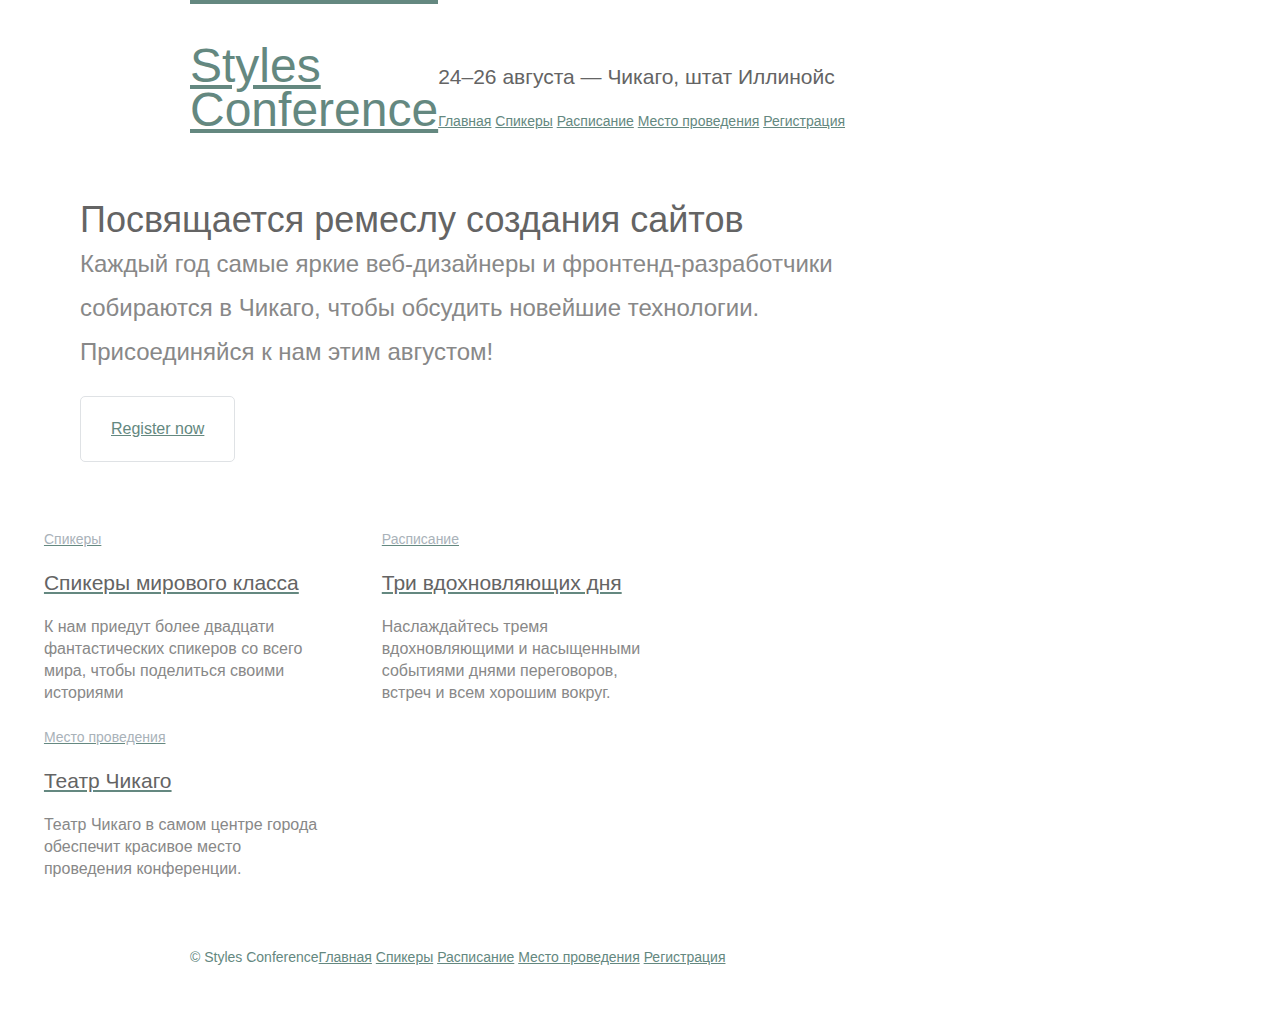
==== index.html @ 83044c33 "typographic Style" ====
<!DOCTYPE html>
<html lang='ru'>
        <head>
            <meta charset="utf-8">
            <link rel='stylesheet' href='assets/stylesheets/main.css'></style>
            <title>Styles conference</title>
        </head>
        <header class='container group'>
            <h1 class='logo'>
                <a href='index.html'>Styles <br> Conference</a>
            </h1>
            <h3 class='tagline'>24&ndash;26 августа &mdash; Чикаго, штат Иллинойс</h3>
            <nav class='primary-nav'>
                <a href='index.html'>Главная</a>
                <a href='speakers.html'>Спикеры</a>
                <a href='schedule.html'>Расписание</a>
                <a href='venue.html'>Место проведения</a>
                <a href='register.html'>Регистрация</a>
            </nav>
        </header>

        <section class='hero container'>
            <h2>Посвящается ремеслу создания сайтов</h2>
            <p>Каждый год самые яркие веб-дизайнеры и фронтенд-разработчики собираются в Чикаго, 
                чтобы обсудить новейшие технологии. Присоединяйся к нам этим августом!</p>
            <a class='btn btn-alt' href='register.html'>Register now</a>
        </section>

        <section class='grid'>

            <!-- Спикеры -->

            <section class='teaser col-1-3'>
                <a href='speakers.html'>
                    <h5 >Спикеры</h5>
                    <h3>Спикеры мирового класса</h3>
                </a>
                <p>К нам приедут более двадцати фантастических спикеров со всего мира, чтобы поделиться 
                    своими историями</p>
            </section><!--

                Расписание

            --><section class='col-1-3'>
                <a href='schedule.html'>
                    <h5>Расписание</h5>
                    <h3>Три вдохновляющих дня</h3>
                </a>
                <p>Наслаждайтесь тремя вдохновляющими и насыщенными событиями днями переговоров, встреч 
                    и всем хорошим вокруг.</p>
            </section><!--

                Место проведения
                
            --><section class='col-1-3'>
                <a href='venue.html'>
                    <h5>Место проведения</h5>
                    <h3>Театр Чикаго</h3>
                </a>
                <p>Театр Чикаго в самом центре города обеспечит красивое место проведения конференции.</p>
            </section>
        </section>
        <footer class='primary-footer container group'>
            <small>&copy; Styles Conference</small>
            <nav>
                <a href='index.html'>Главная</a>
                <a href='speakers.html'>Спикеры</a>
                <a href='schedule.html'>Расписание</a>
                <a href='venue.html'>Место проведения</a>
                <a href='register.html'>Регистрация</a>
            </nav>
        </footer>
    </body>
</html>
---- assets/stylesheets/main.css ----
html, body, div, span, applet, object, iframe,
h1, h2, h3, h4, h5, h6, p, blockquote, pre,
a, abbr, acronym, address, big, cite, code,
del, dfn, em, img, ins, kbd, q, s, samp,
small, strike, strong, sub, sup, tt, var,
b, u, i, center,
dl, dt, dd, ol, ul, li,
fieldset, form, label, legend,
table, caption, tbody, tfoot, thead, tr, th, td,
article, aside, canvas, details, embed, 
figure, figcaption, footer, header, hgroup, 
menu, nav, output, ruby, section, summary,
time, mark, audio, video {
	margin: 0;
	padding: 0;
	border: 0;
	font-size: 100%;
	font: inherit;
	vertical-align: baseline;
}
/* HTML5 display-role reset for older browsers */
article, aside, details, figcaption, figure, 
footer, header, hgroup, menu, nav, section {
	display: block;
}
body {
	line-height: 1;
}
ol, ul {
	list-style: none;
}
blockquote, q {
	quotes: none;
}
blockquote:before, blockquote:after,
q:before, q:after {
	content: '';
	content: none;
}
table {
	border-collapse: collapse;
	border-spacing: 0;
}
/*
  ========================================
  Сетка
  ========================================
*/
*,
*:before,
*:after {
  	-webkit-box-sizing: border-box;
  	-moz-box-sizing: border-box;
  	box-sizing: border-box;
}
.container {
	margin:0 auto;
	padding-left: 30px;
	padding-right: 30px;
	width: 960px;
}
/*
  ========================================
  Типографика
  ========================================
*/
h1, h3, h4, h5, p {
	margin-bottom: 22px;
}
/*
  ========================================
  Кнопки
  ========================================
*/
.btn {
	border-radius: 5px;
	display: inline-block;
	margin: 0;
}
.btn-alt {
	border: 1px solid #dfe2e5;
	padding: 10px 30px;
}
.hero {
	padding: 22px 80px 66px 80px;
}
/*
  ========================================
  Clearfix
  ========================================
*/
.group::before,
.group::after {
	content: "";
	display: table;
}
.group::after {
  	clear: both;
}
.group {
  	clear: both;
  	*zoom: 1;
}
.logo {
	border-top: 4px solid #648880;
	padding: 40px 0 22px 0;
	float: left;
}
/*
  ========================================
	main footer
  ========================================
*/
.primary-footer small {
	float: left;
}
.primary-footer {
	padding-bottom: 44px;
	padding-top: 44px;
  }
section {
	display: inline-block;
	margin: 0 1.5%;
	width: 30%;
}
/*
  ========================================
  Пользовательские стили
  ========================================
*/
body {
  color: #888;
  font: 300 16px/22px "Open Sans", "Helvetica Neue", Helvetica, Arial, sans-serif;
}
/*
  ========================================
	grid
  ========================================
*/
.col-1-3 {
	width: 33.33%;
}
.col-2-3 {
	width: 66.66%;
}
.col-1-3,
.col-2-3 {
	display: inline-block;
	vertical-align: top;
}
.grid,
.col-1-3,
.col-2-3 {
  	padding-left: 15px;
  	padding-right: 15px;
}
.container,
.grid {
	margin: 0 auto;
  	width: 960px;
}
.container {
  	padding-left: 30px;
  	padding-right: 30px;
}
h1, h2, h3, h4 {
	color: #646464;
}
h1 {
  font-size: 36px;
  line-height: 44px;
}
h2 {
  font-size: 24px;
  line-height: 44px;
}
h3 {
  font-size: 21px;
}
h4 {
  font-size: 18px;
}
h5 {
  color: #a9b2b9;
  font-size: 14px;
  font-weight: 400;
}
strongs  {
  font-weight: 400;
}
cite, em {
  font-style: italic;
}
a:hover {
  color: #a9b2b9;
}
a {
  color: #648880;
}
.logo {
  border-top: 4px solid #648880;
  float: left;
  font-size: 48px;
  line-height: 44px;
  padding: 40px 0 22px 0;
}
.tagline {
  margin: 66px 0 22px 0;
}
.primary-nav {
  font-size: 14px;
  font-weight: 400;
}
.primary-footer {
  color: #648880;
  font-size: 14px;
  padding-bottom: 44px;
  padding-top: 44px;
}
.primary-footer small {
  float: left;
  font-weight: 400;
}
.hero {
  line-height: 44px;
  padding: 22px 80px 66px 80px;
}
.hero h2 {
  font-size: 36px;
}
.hero p {
  font-size: 24px;
}
.teaser a:hover h3 {
  color: #a9b2b9;
}
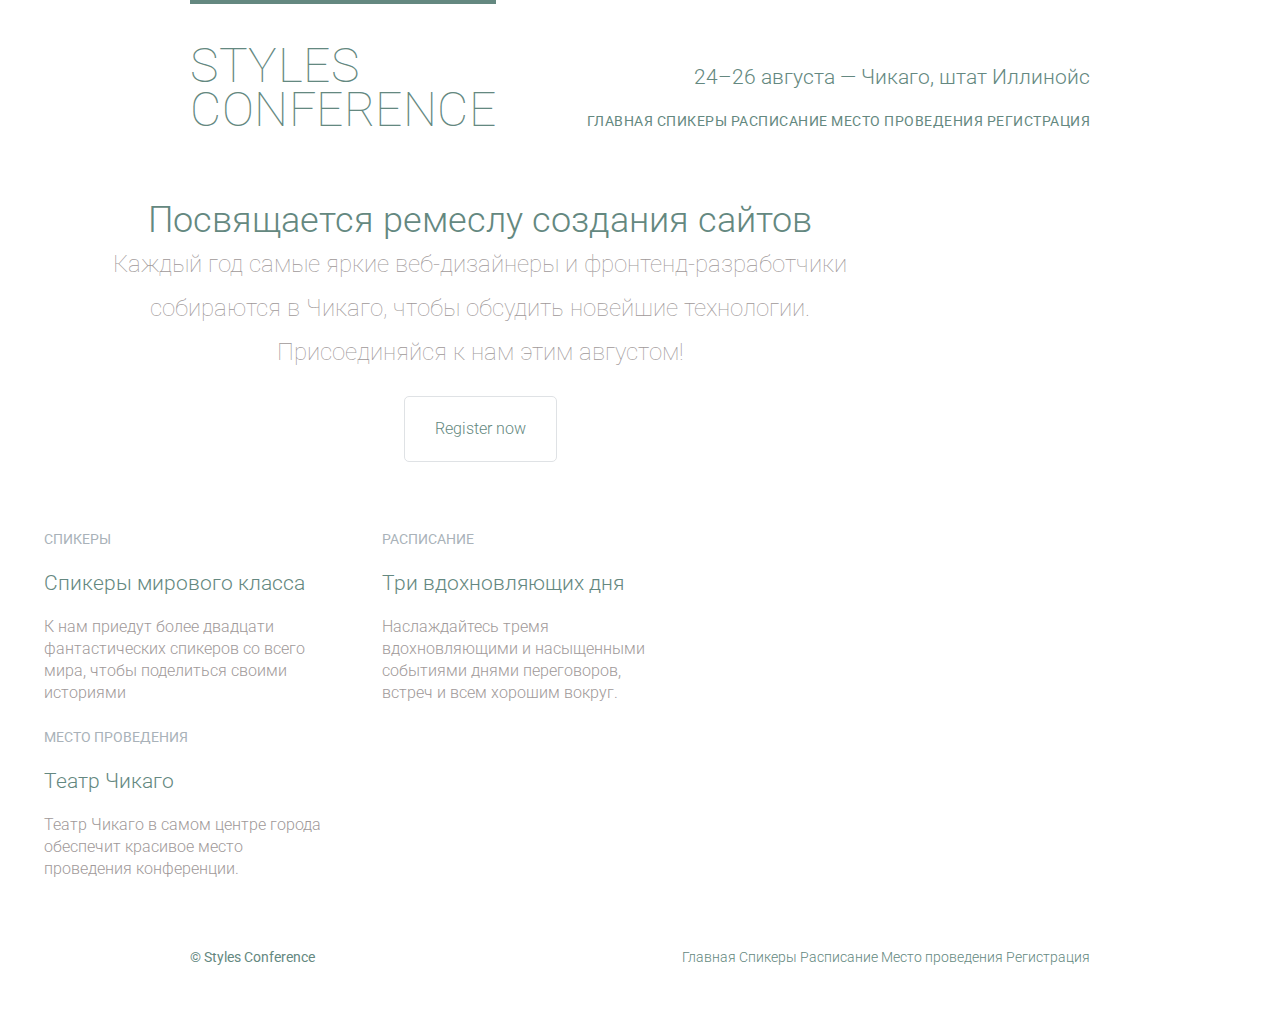
==== commit 1048e4da: "typography" ====
--- a/index.html
+++ b/index.html
@@ -3,6 +3,7 @@
         <head>
             <meta charset="utf-8">
             <link rel='stylesheet' href='assets/stylesheets/main.css'></style>
+            <link rel="stylesheet" href="https://fonts.googleapis.com/css?family=Roboto:400,300,100&subset=cyrillic,latin">
             <title>Styles conference</title>
         </head>
         <header class='container group'>
@@ -10,7 +11,7 @@
                 <a href='index.html'>Styles <br> Conference</a>
             </h1>
             <h3 class='tagline'>24&ndash;26 августа &mdash; Чикаго, штат Иллинойс</h3>
-            <nav class='primary-nav'>
+            <nav class='nav primary-nav'>
                 <a href='index.html'>Главная</a>
                 <a href='speakers.html'>Спикеры</a>
                 <a href='schedule.html'>Расписание</a>
@@ -62,7 +63,7 @@
         </section>
         <footer class='primary-footer container group'>
             <small>&copy; Styles Conference</small>
-            <nav>
+            <nav class='nav'>
                 <a href='index.html'>Главная</a>
                 <a href='speakers.html'>Спикеры</a>
                 <a href='schedule.html'>Расписание</a>
--- a/assets/stylesheets/main.css
+++ b/assets/stylesheets/main.css
@@ -129,8 +129,11 @@
   ========================================
 */
 body {
-  color: #888;
-  font: 300 16px/22px "Open Sans", "Helvetica Neue", Helvetica, Arial, sans-serif;
+  color: rgb(160, 153, 153);
+  font: 300 16px/22px "Roboto", "Open Sans", "Helvetica Neue", Helvetica, Arial, sans-serif;
+}
+h1, h2, h3, h4 {
+  color: #648880;
 }
 /*
   ========================================
@@ -163,9 +166,6 @@
   	padding-left: 30px;
   	padding-right: 30px;
 }
-h1, h2, h3, h4 {
-	color: #646464;
-}
 h1 {
   font-size: 36px;
   line-height: 44px;
@@ -180,12 +180,7 @@
 h4 {
   font-size: 18px;
 }
-h5 {
-  color: #a9b2b9;
-  font-size: 14px;
-  font-weight: 400;
-}
-strongs  {
+strong {
   font-weight: 400;
 }
 cite, em {
@@ -198,18 +193,24 @@
   color: #648880;
 }
 .logo {
-  border-top: 4px solid #648880;
+	border-top: 4px solid #648880;
   float: left;
   font-size: 48px;
+  font-weight: 100;
+  letter-spacing: .5px;
   line-height: 44px;
   padding: 40px 0 22px 0;
+  text-transform: uppercase;
 }
 .tagline {
   margin: 66px 0 22px 0;
+  text-align: right;
 }
 .primary-nav {
   font-size: 14px;
   font-weight: 400;
+  letter-spacing: .5px;
+  text-transform: uppercase;
 }
 .primary-footer {
   color: #648880;
@@ -224,13 +225,40 @@
 .hero {
   line-height: 44px;
   padding: 22px 80px 66px 80px;
+  text-align: center;
 }
 .hero h2 {
   font-size: 36px;
 }
 .hero p {
   font-size: 24px;
+  font-weight: 100;
 }
 .teaser a:hover h3 {
   color: #a9b2b9;
+}
+a {
+  color: #648880;
+  text-decoration: none;
+}
+a:hover {
+  color: #a9b2b9;
+}
+p a {
+  border-bottom: 1px solid #dfe2e5;
+}
+h5 {
+  color: #a9b2b9;
+  font-size: 14px;
+  font-weight: 400;
+  text-transform: uppercase;
+}
+/*
+  ========================================
+  Навигация
+  ========================================
+*/
+
+.nav {
+  text-align: right;
 }